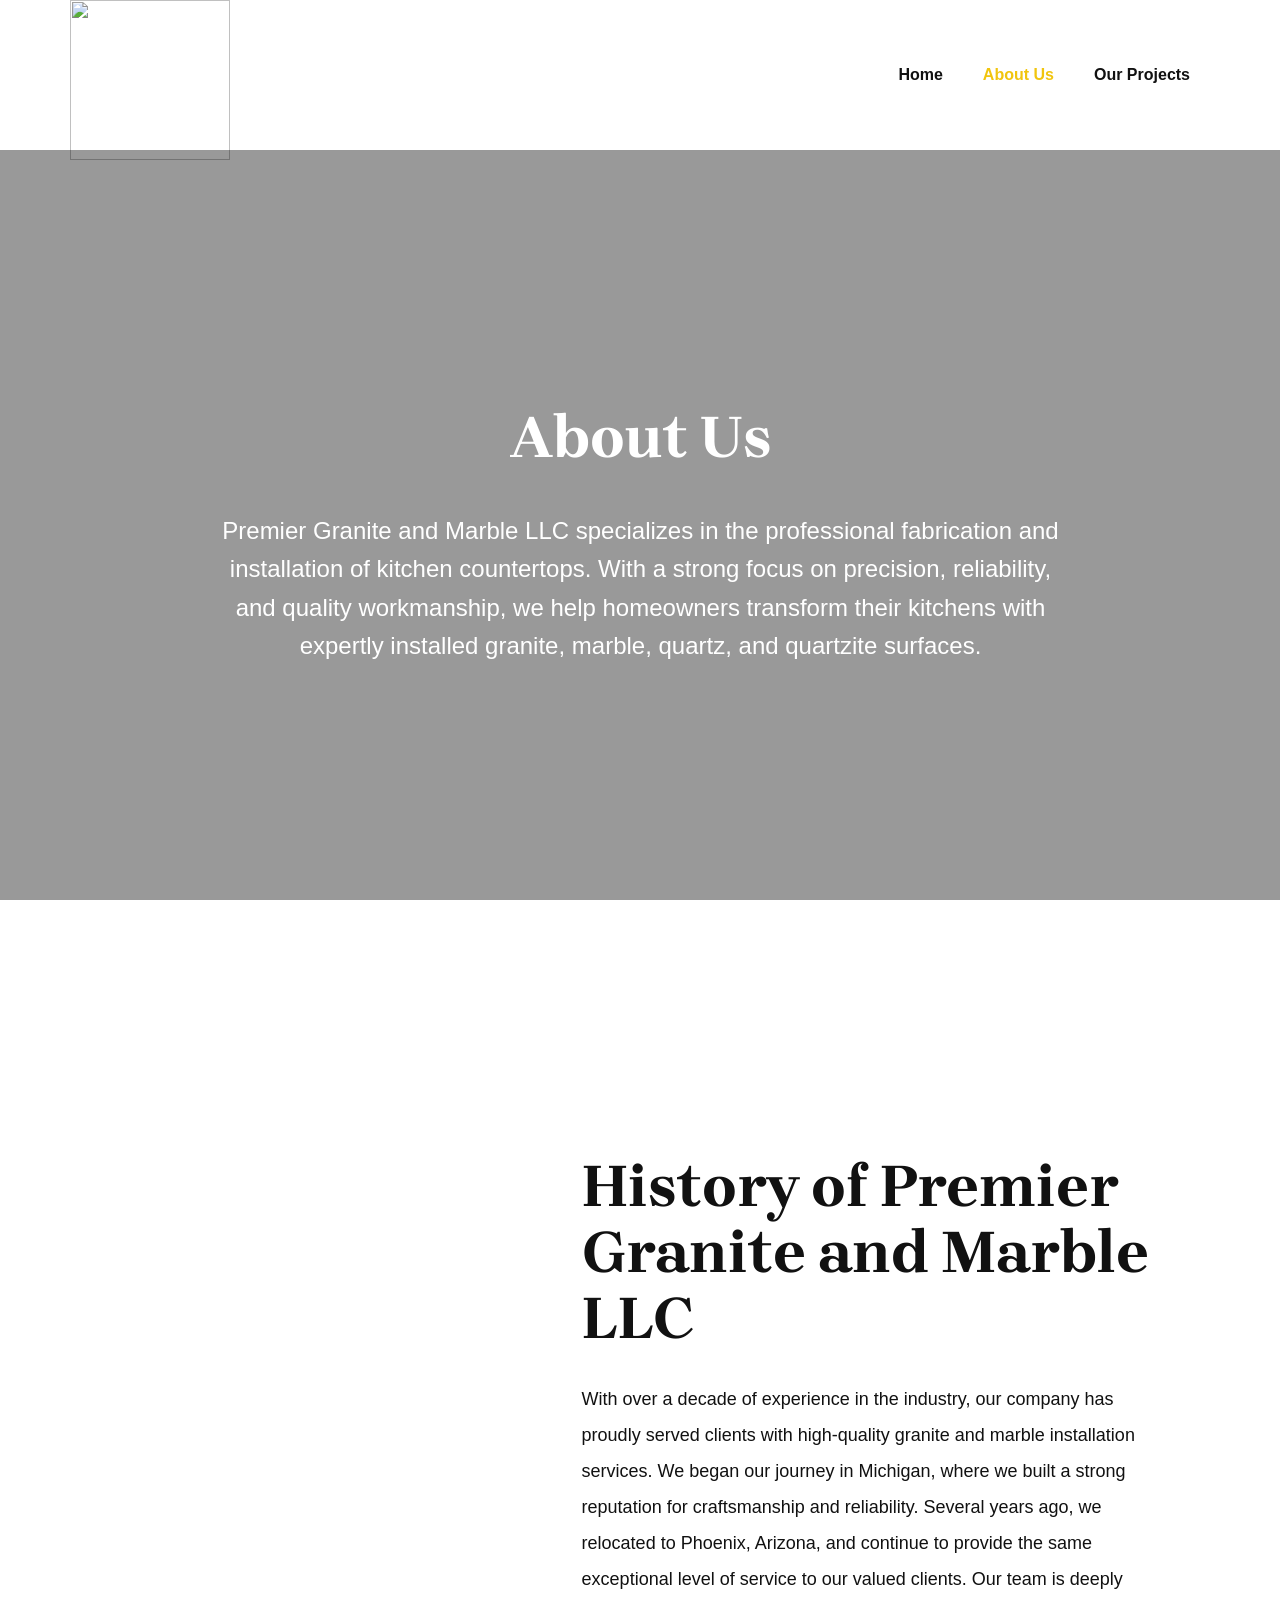
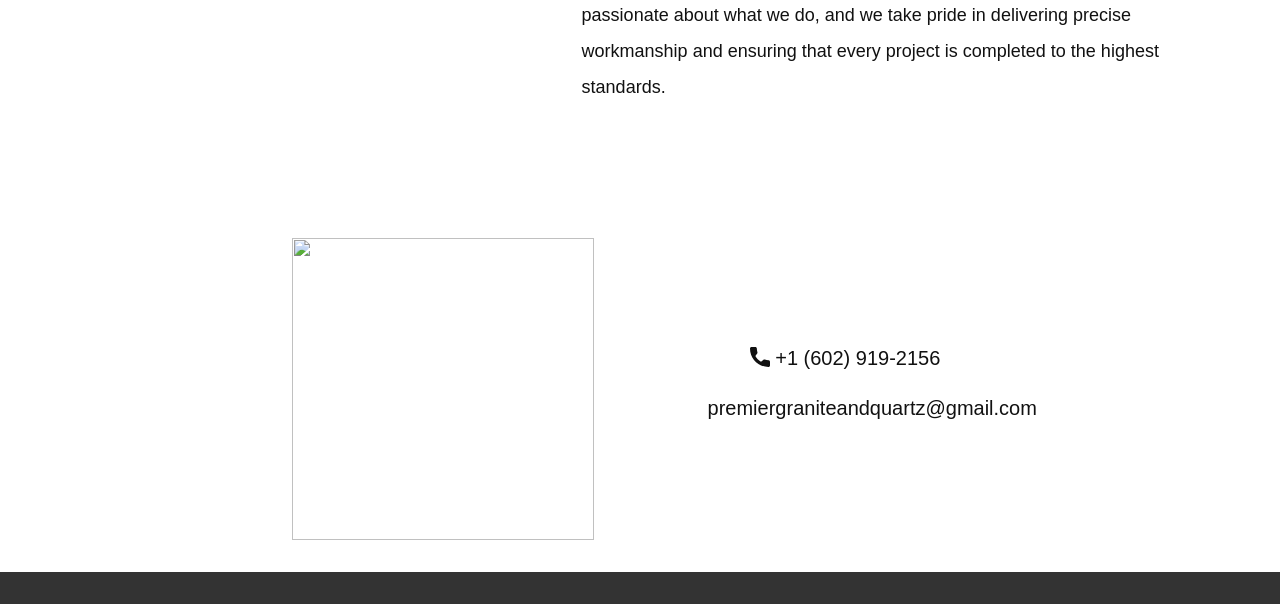
==== About.html @ ab4b54e0 "init" ====
<!DOCTYPE html>
<html style="font-size: 16px;" lang="en"><head>
    <meta name="viewport" content="width=device-width, initial-scale=1.0">
    <meta charset="utf-8">
    <meta name="keywords" content="About Us, Welcome!, About Design Studio, Testimonials, Contact Us">
    <meta name="description" content="">
    <title>About</title>
    <link rel="stylesheet" href="nicepage.css" media="screen">
<link rel="stylesheet" href="About.css" media="screen">
    <script class="u-script" type="text/javascript" src="jquery.js" defer=""></script>
    <script class="u-script" type="text/javascript" src="nicepage.js" defer=""></script>
    <meta name="generator" content="Nicepage 8.2.5, nicepage.com">
    
    
    
    
    <link id="u-page-google-font" rel="stylesheet" href="https://fonts.googleapis.com/css2?display=swap&amp;family=Brygada+1918:ital,wght@0,400;0,500;0,600;0,700;1,400;1,500;1,600;1,700">
    <script type="application/ld+json">{
		"@context": "http://schema.org",
		"@type": "Organization",
		"name": "",
		"logo": "images/Logomakerproject1.png"
}</script>
    <meta name="theme-color" content="#478ac9">
    <meta property="og:title" content="About">
    <meta property="og:type" content="website">
  <meta data-intl-tel-input-cdn-path="intlTelInput/"></head>
  <body data-path-to-root="./" data-include-products="false" class="u-body u-clearfix u-xl-mode" data-lang="en"><header class="u-clearfix u-header u-header" id="sec-5b54"><div class="u-clearfix u-sheet u-valign-middle-lg u-valign-middle-md u-valign-middle-sm u-valign-middle-xs u-sheet-1">
        <a href="#" class="u-image u-logo u-image-1" data-image-width="1200" data-image-height="1200">
          <img src="images/Logomakerproject1.png" class="u-logo-image u-logo-image-1">
        </a>
        <nav class="u-menu u-menu-one-level u-offcanvas u-menu-1" role="navigation">
          <div class="menu-collapse" style="font-size: 1rem; letter-spacing: 0px; font-weight: 700;">
            <a class="u-button-style u-custom-left-right-menu-spacing u-custom-padding-bottom u-custom-text-active-color u-custom-text-hover-color u-custom-top-bottom-menu-spacing u-hamburger-link u-nav-link u-text-active-palette-1-base u-text-hover-palette-2-base" href="#" tabindex="-1" aria-label="Open menu" aria-controls="01cb">
              <svg class="u-svg-link" viewBox="0 0 24 24"><use xlink:href="#menu-hamburger"></use></svg>
              <svg class="u-svg-content" version="1.1" id="menu-hamburger" viewBox="0 0 16 16" x="0px" y="0px" xmlns:xlink="http://www.w3.org/1999/xlink" xmlns="http://www.w3.org/2000/svg"><g><rect y="1" width="16" height="2"></rect><rect y="7" width="16" height="2"></rect><rect y="13" width="16" height="2"></rect>
</g></svg>
            </a>
          </div>
          <div class="u-custom-menu u-nav-container">
            <ul class="u-nav u-unstyled u-nav-1" role="menubar"><li role="none" class="u-nav-item"><a role="menuitem" class="u-button-style u-nav-link u-text-active-palette-3-base u-text-hover-palette-3-base" href="./" style="padding: 10px 20px;">Home</a>
</li><li role="none" class="u-nav-item"><a role="menuitem" class="u-button-style u-nav-link u-text-active-palette-3-base u-text-hover-palette-3-base" href="About.html" style="padding: 10px 20px;">About Us</a>
</li><li role="none" class="u-nav-item"><a role="menuitem" class="u-button-style u-nav-link u-text-active-palette-3-base u-text-hover-palette-3-base" href="Portfolio-Page.html" style="padding: 10px 20px;">Our Projects</a>
</li></ul>
          </div>
          <div class="u-custom-menu u-nav-container-collapse" id="01cb" role="region" aria-label="Menu panel">
            <div class="u-black u-container-style u-inner-container-layout u-opacity u-opacity-95 u-sidenav">
              <div class="u-inner-container-layout u-sidenav-overflow">
                <div class="u-menu-close" tabindex="-1" aria-label="Close menu"></div>
                <ul class="u-align-center u-nav u-popupmenu-items u-unstyled u-nav-2" role="menubar"><li role="none" class="u-nav-item"><a role="menuitem" class="u-button-style u-nav-link" href="./">Home</a>
</li><li role="none" class="u-nav-item"><a role="menuitem" class="u-button-style u-nav-link" href="About.html">About Us</a>
</li><li role="none" class="u-nav-item"><a role="menuitem" class="u-button-style u-nav-link" href="Portfolio-Page.html">Our Projects</a>
</li></ul>
              </div>
            </div>
            <div class="u-black u-menu-overlay u-opacity u-opacity-70"></div>
          </div>
        </nav>
      </div></header>
    <section class="skrollable u-clearfix u-container-align-center u-image u-parallax u-shading u-uploaded-video u-section-1" data-image-width="1280" data-image-height="853" id="block-3">
      <div class="u-clearfix u-sheet u-valign-middle-lg u-valign-middle-md u-valign-middle-sm u-valign-middle-xs u-sheet-1">
        <h1 class="u-align-center u-text u-text-1" data-animation-name="customAnimationIn" data-animation-duration="1500" data-animation-delay="500">About Us</h1>
        <p class="u-align-center u-large-text u-text u-text-variant u-text-2" data-animation-name="customAnimationIn" data-animation-duration="1500" data-animation-delay="500"> Premier Granite and Marble LLC specializes in the professional fabrication and installation of kitchen countertops. With a strong focus on precision, reliability, and quality workmanship, we help homeowners transform their kitchens with expertly installed granite, marble, quartz, and quartzite surfaces.</p>
      </div>
    </section>
    <section class="u-clearfix u-container-align-center u-section-2" id="block-2">
      <div class="u-clearfix u-sheet u-valign-middle u-sheet-1">
        <div class="data-layout-selected u-clearfix u-expanded-width u-gutter-14 u-layout-wrap u-layout-wrap-1">
          <div class="u-layout">
            <div class="u-layout-row">
              <div class="u-container-align-left u-container-style u-image u-layout-cell u-shape-rectangle u-size-24 u-image-1" data-image-width="1280" data-image-height="852">
                <div class="u-container-layout u-container-layout-1"></div>
              </div>
              <div class="u-align-left u-container-align-left u-container-style u-layout-cell u-shape-rectangle u-size-36 u-layout-cell-2">
                <div class="u-container-layout u-valign-middle-lg u-valign-middle-md u-valign-middle-sm u-valign-middle-xs u-container-layout-2">
                  <h2 class="u-align-left u-text u-text-default u-text-1">History of Premier Granite and Marble LLC</h2>
                  <p class="u-align-left u-text u-text-default u-text-2"> With over a decade of experience in the industry, our company has proudly served clients with high-quality granite and marble installation services. We began our journey in Michigan, where we built a strong reputation for craftsmanship and reliability. Several years ago, we relocated to Phoenix, Arizona, and continue to provide the same exceptional level of service to our valued clients.
Our team is deeply passionate about what we do, and we take pride in delivering precise workmanship and ensuring that every project is completed to the highest standards.</p>
                </div>
              </div>
            </div>
          </div>
        </div>
      </div>
    </section>
    
    
    
    <footer class="u-align-center-md u-align-center-sm u-align-center-xs u-clearfix u-container-align-center-lg u-container-align-center-xl u-footer u-white" id="sec-030a"><div class="u-clearfix u-sheet u-valign-middle-lg u-valign-middle-sm u-sheet-1">
        <a href="#" class="u-image u-logo u-image-1" data-image-width="1200" data-image-height="1200">
          <img src="images/Logomakerproject1.png" class="u-logo-image u-logo-image-1">
        </a>
        <div class="u-clearfix u-container-align-center u-group-elements u-valign-middle-xl u-group-elements-1">
          <a href="#" class="u-active-none u-align-center u-btn u-btn-rectangle u-button-style u-hover-none u-none u-btn-1"><span class="u-icon"><svg class="u-svg-content" viewBox="0 0 405.333 405.333" x="0px" y="0px" style="width: 1em; height: 1em;"><path d="M373.333,266.88c-25.003,0-49.493-3.904-72.704-11.563c-11.328-3.904-24.192-0.896-31.637,6.699l-46.016,34.752    c-52.8-28.181-86.592-61.952-114.389-114.368l33.813-44.928c8.512-8.512,11.563-20.971,7.915-32.64    C142.592,81.472,138.667,56.96,138.667,32c0-17.643-14.357-32-32-32H32C14.357,0,0,14.357,0,32    c0,205.845,167.488,373.333,373.333,373.333c17.643,0,32-14.357,32-32V298.88C405.333,281.237,390.976,266.88,373.333,266.88z"></path></svg></span>&nbsp;+1 (602) 919-2156
          </a>
          <a href="#" class="u-active-none u-align-center u-btn u-btn-rectangle u-button-style u-hover-none u-none u-btn-2"><span class="u-file-icon u-icon"><img src="images/542689.png" alt=""></span>&nbsp;premiergraniteandquartz@gmail.com
          </a>
        </div>
      </div></footer>
    <section class="u-backlink u-clearfix u-grey-80"></section>
  
</body></html>
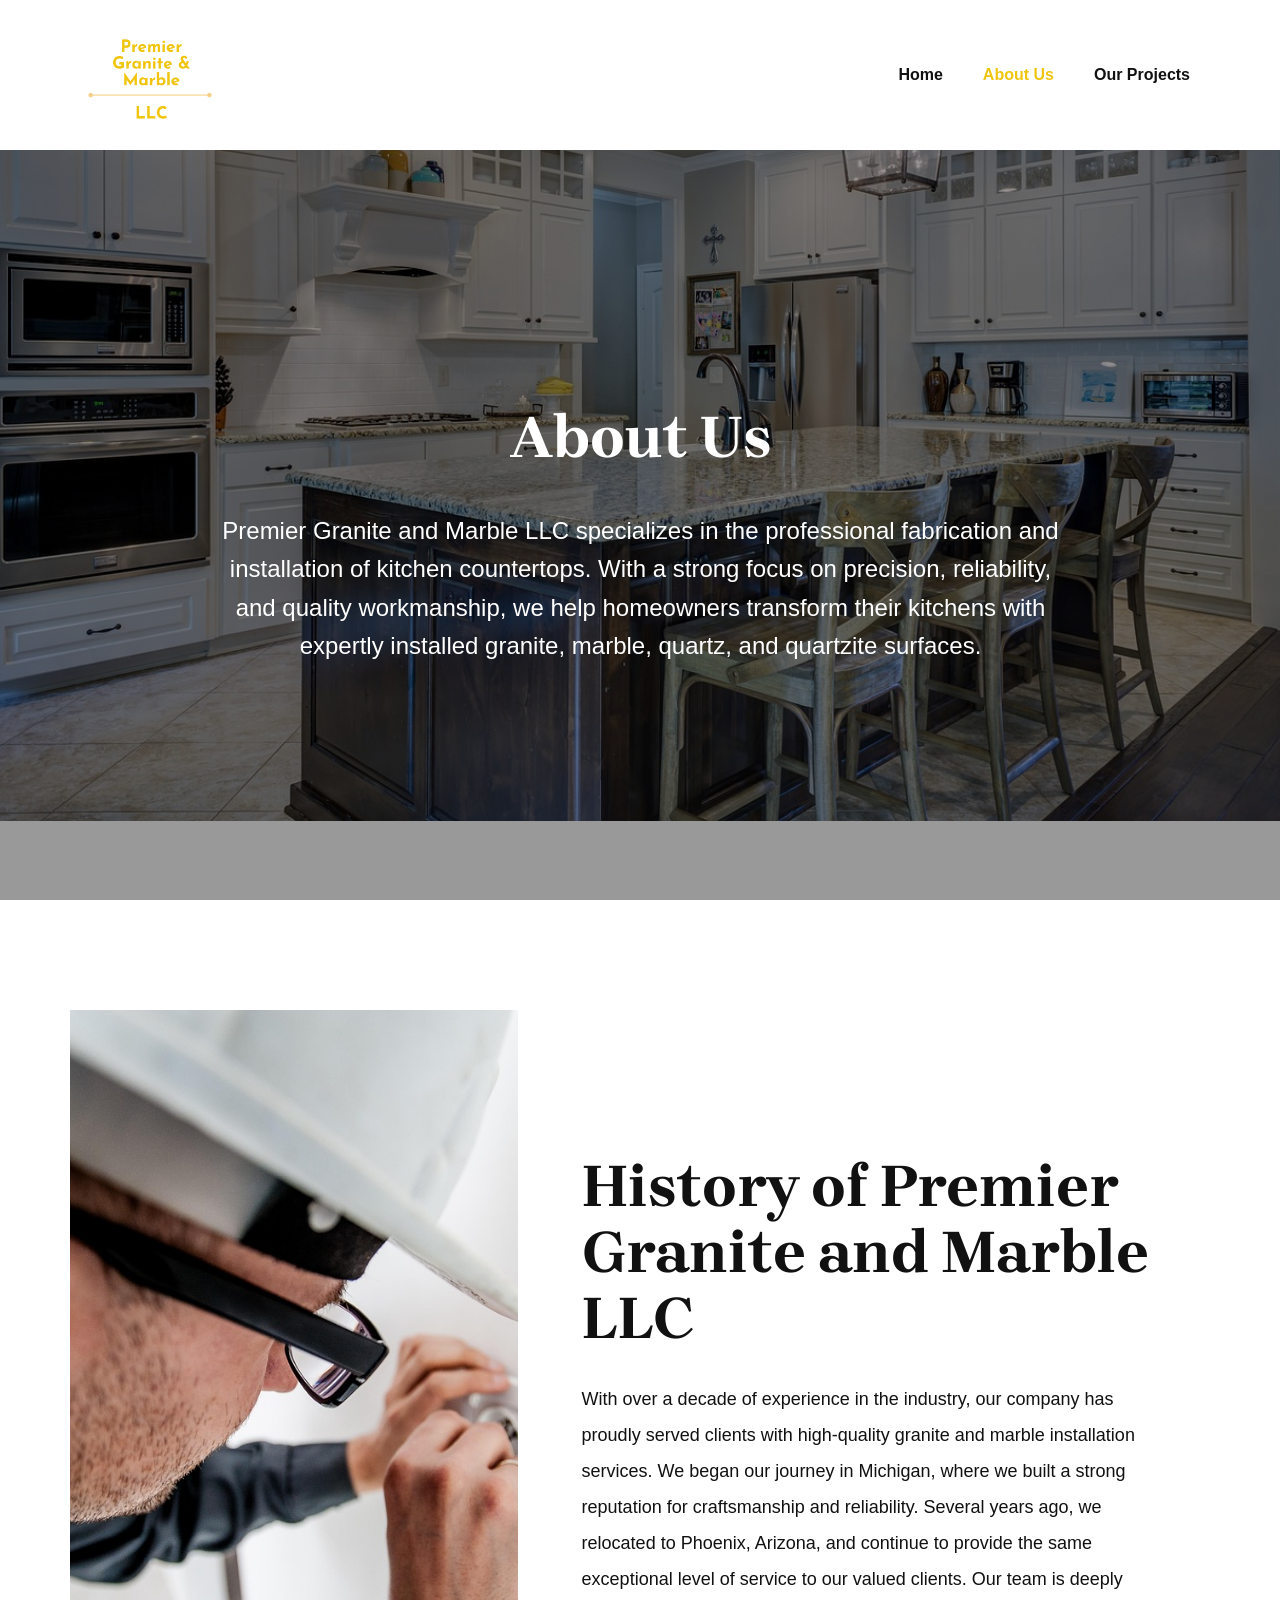
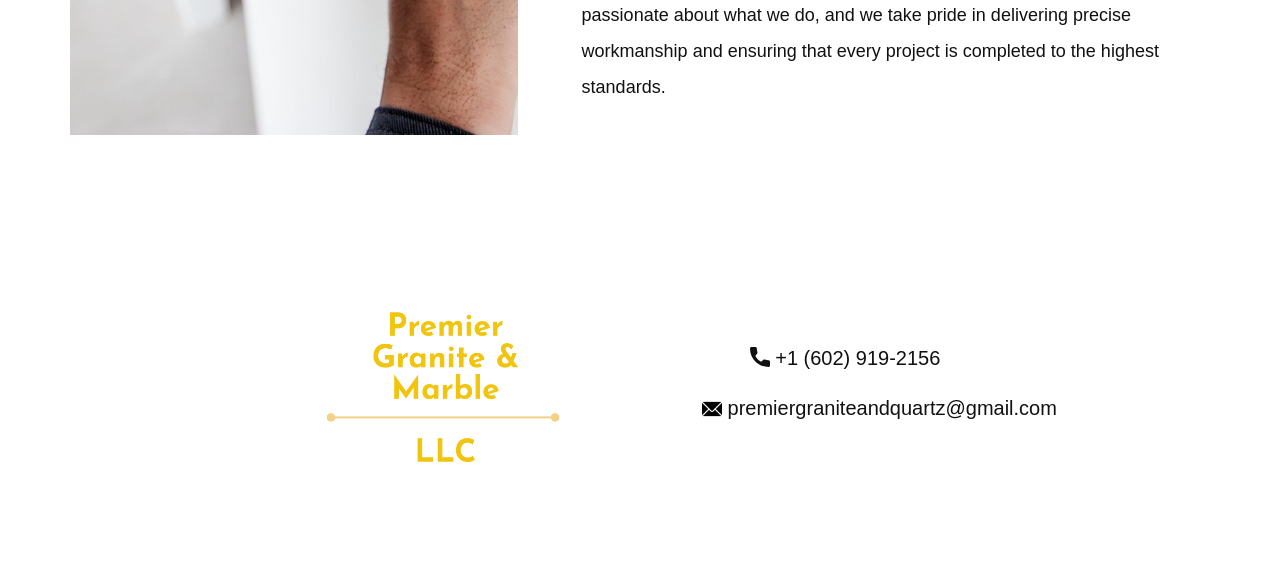
==== commit d69078c3: "additions" ====
--- a/About.html
+++ b/About.html
@@ -97,6 +97,6 @@
           </a>
         </div>
       </div></footer>
-    <section class="u-backlink u-clearfix u-grey-80"></section>
+  
   
 </body></html>
